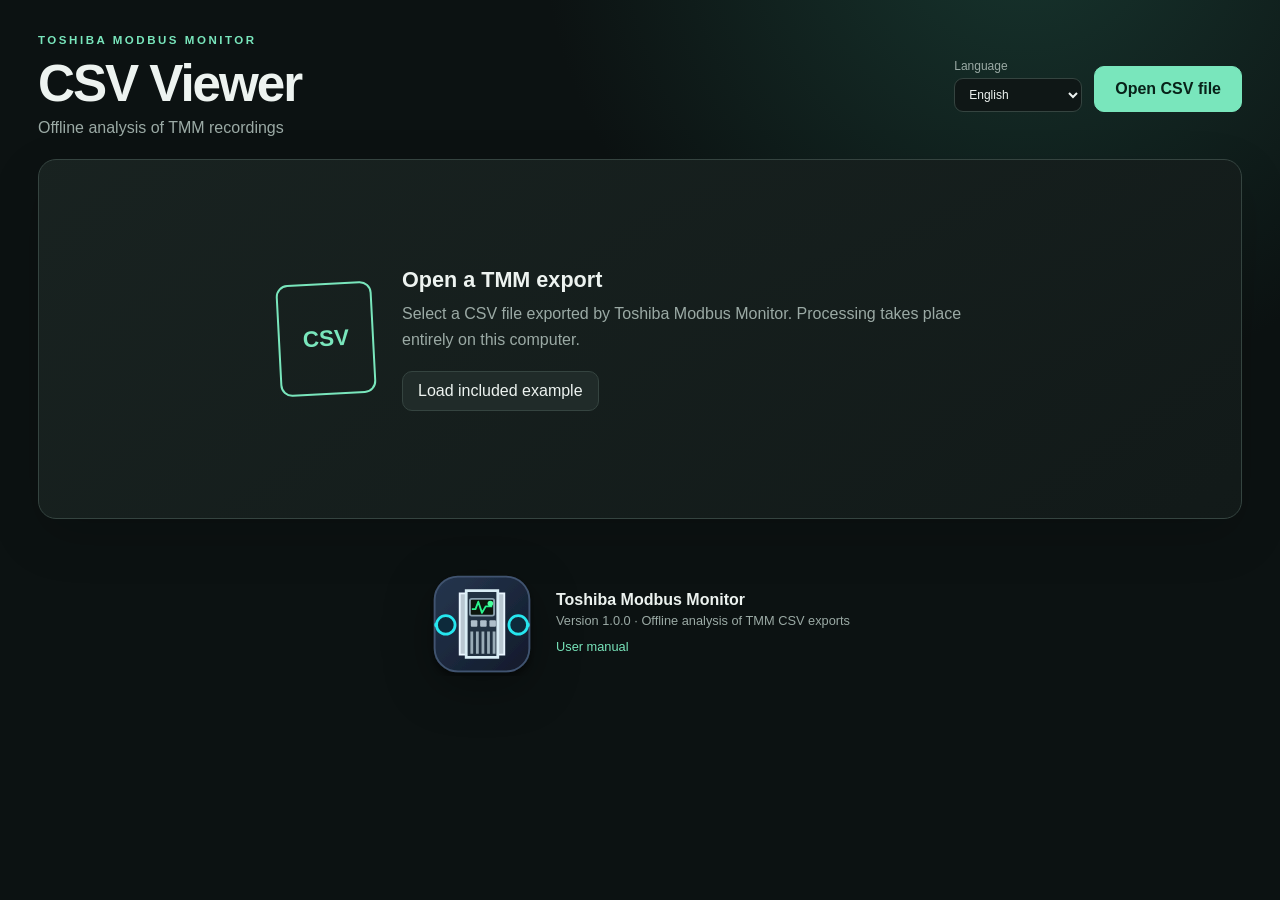
==== TMM-CSV-Viewer-Windows/static/index.html @ 5c4de9e2 "Release Toshiba Modbus Monitor v1.0.0" ====
<!doctype html>
<html lang="en">
<head>
  <meta charset="utf-8">
  <meta name="viewport" content="width=device-width,initial-scale=1">
  <title>TMM CSV Viewer</title>
  <link rel="stylesheet" href="style.css">
</head>
<body>
  <header>
    <div>
      <p class="eyebrow">Toshiba Modbus Monitor</p>
      <h1>CSV Viewer</h1>
      <p class="subtitle" data-i18n="subtitle">Offline analysis of TMM recordings</p>
    </div>
    <div class="header-actions"><label class="language-label"><span data-i18n="language">Language</span><select id="language"><option value="en">English</option><option value="de">Deutsch</option><option value="fr">Français</option><option value="ja">日本語</option></select></label><button id="open-button" class="primary" data-i18n="open">Open CSV file</button></div>
    <input id="file-input" type="file" accept=".csv,text/csv" hidden>
  </header>

  <main>
    <section id="welcome" class="panel welcome">
      <div class="file-symbol">CSV</div>
      <div>
        <h2 data-i18n="welcome.title">Open a TMM export</h2>
        <p data-i18n="welcome.text">Select a CSV file exported by Toshiba Modbus Monitor. Processing takes place entirely on this computer.</p>
        <button id="sample-button" class="sample-button" data-i18n="welcome.sample">Load included example</button>
      </div>
    </section>

    <section id="workspace" hidden>
      <div id="error" class="message error" hidden></div>
      <section class="summary-grid">
        <article class="panel stat"><span data-i18n="summary.file">File</span><strong id="summary-file">—</strong></article>
        <article class="panel stat"><span data-i18n="summary.period">Period</span><strong id="summary-period">—</strong></article>
        <article class="panel stat"><span data-i18n="summary.samples">Samples</span><strong id="summary-samples">—</strong></article>
        <article class="panel stat"><span data-i18n="summary.series">Inverters / metrics</span><strong id="summary-series">—</strong></article>
        <article class="panel stat"><span data-i18n="summary.reference">Investigation reference</span><strong id="summary-reference">—</strong></article>
      </section>

      <section class="panel controls">
        <div class="field">
          <label for="inverter" data-i18n="controls.inverter">Inverter</label>
          <select id="inverter"></select>
        </div>
        <div class="field">
          <label for="terminal-layout" data-i18n="controls.layout">Terminal layout</label>
          <select id="terminal-layout"><option value="auto" data-i18n="controls.layoutAuto">Automatic from device name</option><option value="VF-AS1">VF-AS1</option><option value="VF-AS3J">VF-AS3J</option><option value="VF-S11">VF-S11</option><option value="VF-S15">VF-S15</option></select>
        </div>
        <div class="field">
          <label for="curve-mode" data-i18n="controls.curve">Values between records</label>
          <select id="curve-mode"><option value="hold" data-i18n="controls.hold">Hold last recorded value</option><option value="linear" data-i18n="controls.linear">Connect recorded values linearly</option></select>
        </div>
        <div class="field metrics-field">
          <div class="measurement-head">
            <span class="field-label" data-i18n="controls.measurements">Measurements</span>
            <div class="selection-actions" aria-label="Measurement selection presets">
              <button type="button" data-selection="all" data-i18n="selection.all">All</button>
              <button type="button" data-selection="none" data-i18n="selection.none">None</button>
              <button type="button" data-selection="analog" data-i18n="selection.analog">Analog values</button>
              <button type="button" data-selection="operating" data-i18n="selection.operating">Operating status</button>
              <button type="button" data-selection="terminals" data-i18n="selection.terminals">Terminals</button>
            </div>
          </div>
          <div id="metrics" class="metric-list"></div>
        </div>
        <div class="range-row">
          <div class="field"><label for="start-time" data-i18n="range.from">From</label><input id="start-time" type="datetime-local" step="1"></div>
          <div class="field"><label for="end-time" data-i18n="range.to">To</label><input id="end-time" type="datetime-local" step="1"></div>
          <button id="reset-range" data-i18n="range.full">Full period</button>
        </div>
      </section>

      <section class="panel chart-panel">
        <div class="chart-head">
          <div><p class="eyebrow" data-i18n="chart.eyebrow">History</p><h2 id="chart-title" data-i18n="chart.title">Measurements</h2></div>
          <div class="chart-actions"><p id="chart-note" data-i18n="chart.help">Mouse wheel: zoom · drag: move · pointer: details</p><button id="reset-view" data-i18n="chart.reset">Reset view</button></div>
        </div>
        <div class="canvas-wrap">
          <canvas id="chart" width="1200" height="520"></canvas>
          <div id="tooltip" class="tooltip" hidden></div>
        </div>
        <div id="legend" class="legend"></div>
      </section>

      <section class="panel events-panel">
        <div><p class="eyebrow" data-i18n="events.eyebrow">Events</p><h2 data-i18n="events.title">Warnings and trips in the visible period</h2></div>
        <div class="table-scroll"><table><thead><tr><th data-i18n="table.time">Time</th><th data-i18n="table.severity">Severity</th><th data-i18n="table.source">Source</th><th data-i18n="table.code">Code</th><th data-i18n="table.description">Description</th></tr></thead><tbody id="events"></tbody></table></div>
      </section>

      <section class="panel trip-memory-panel">
        <div><p class="eyebrow" data-i18n="trip.eyebrow">Diagnostic memory</p><h2 data-i18n="trip.title">Trip diagnostics</h2><p class="panel-note" data-i18n="trip.note">These registers contain retained values. The CSV timestamp is the time the memory was read, not the original occurrence time.</p></div>
        <h3 data-i18n="trip.snapshot">Retained values at the latest trip</h3>
        <div class="table-scroll"><table><thead><tr><th data-i18n="table.field">Field</th><th data-i18n="table.value">Value</th><th data-i18n="table.lastRead">Last read</th></tr></thead><tbody id="trip-snapshot"></tbody></table></div>
        <h3 data-i18n="trip.memory">Stored trip codes</h3>
        <div class="table-scroll"><table><thead><tr><th data-i18n="table.slot">Memory slot</th><th data-i18n="table.code">Code</th><th data-i18n="table.description">Description</th><th data-i18n="table.lastRead">Last read</th></tr></thead><tbody id="trip-memory"></tbody></table></div>
      </section>

      <section class="panel device-information-panel">
        <div><p class="eyebrow" data-i18n="device.eyebrow">Device</p><h2 data-i18n="device.title">Recorded device information</h2><p class="panel-note" data-i18n="device.note">Static identification and firmware values are listed separately because they are not time-series measurements.</p></div>
        <div class="table-scroll"><table><thead><tr><th data-i18n="table.field">Field</th><th data-i18n="table.value">Value</th><th data-i18n="table.lastRead">Last read</th></tr></thead><tbody id="device-information"></tbody></table></div>
      </section>

      <section class="panel table-panel">
        <div><p class="eyebrow" data-i18n="statistics.eyebrow">Overview</p><h2 data-i18n="statistics.title">Selected measurements</h2></div>
        <div class="table-scroll"><table><thead><tr><th data-i18n="table.measurement">Measurement</th><th data-i18n="table.unit">Unit</th><th data-i18n="table.samples">Samples</th><th data-i18n="table.minimum">Minimum</th><th data-i18n="table.maximum">Maximum</th><th data-i18n="table.average">Average</th><th data-i18n="table.lastValue">Last value</th></tr></thead><tbody id="statistics"></tbody></table></div>
      </section>
    </section>
  </main>
  <footer class="product-footer">
    <img src="tmm-product-mark.svg" alt="">
    <div>
      <strong>Toshiba Modbus Monitor</strong>
      <p>Version 1.0.0 · <span data-i18n="footer.summary">Offline analysis of TMM CSV exports</span></p>
      <p class="footer-links"><a href="/README.md" target="_blank" data-i18n="footer.manual">User manual</a></p>
    </div>
  </footer>
  <script src="app.js"></script>
</body>
</html>
---- TMM-CSV-Viewer-Windows/static/style.css ----
:root{color-scheme:dark;--bg:#0c1212;--panel:#151d1c;--panel2:#1a2422;--line:#354440;--text:#edf3f0;--muted:#9baaa5;--mint:#79e6bc;--blue:#66b9ff;--yellow:#f0c95d;--red:#ff716c;--radius:18px;font-family:Inter,"Segoe UI",Arial,sans-serif}
[hidden]{display:none!important}
*{box-sizing:border-box}body{margin:0;background:radial-gradient(circle at 80% -10%,#17352e 0,transparent 34%),var(--bg);color:var(--text);min-height:100vh}header{display:flex;align-items:center;justify-content:space-between;gap:24px;max-width:1500px;margin:auto;padding:34px 38px 22px}.header-actions{display:flex;align-items:end;gap:12px}.language-label{display:grid;color:var(--muted);font-size:.75rem;gap:5px}.language-label select{width:auto;min-width:8rem;padding:8px 10px}h1,h2,p{margin:0}h1{font-size:clamp(2rem,4vw,3.7rem);letter-spacing:-.04em}h2{font-size:1.35rem}.eyebrow{text-transform:uppercase;letter-spacing:.22em;color:var(--mint);font-weight:800;font-size:.72rem;margin-bottom:8px}.subtitle{color:var(--muted);margin-top:6px}button,.primary,select,input{font:inherit}button{border:1px solid var(--line);background:#202b29;color:var(--text);border-radius:10px;padding:10px 15px;cursor:pointer}button:hover{border-color:var(--mint)}button.primary{background:var(--mint);border-color:var(--mint);color:#082219;font-weight:800;padding:13px 20px}main{max-width:1500px;margin:auto;padding:0 38px 35px}.panel{background:linear-gradient(145deg,rgba(25,35,33,.96),rgba(18,26,25,.96));border:1px solid var(--line);border-radius:var(--radius);box-shadow:0 18px 50px rgba(0,0,0,.16)}.welcome{min-height:360px;display:flex;align-items:center;justify-content:center;gap:28px;padding:40px}.welcome p{color:var(--muted);margin-top:8px;max-width:600px;line-height:1.6}.file-symbol{width:96px;height:112px;border:2px solid var(--mint);border-radius:12px;display:grid;place-items:center;color:var(--mint);font-weight:900;font-size:1.4rem;transform:rotate(-3deg)}.summary-grid{display:grid;grid-template-columns:2fr 2fr 1fr 1fr;gap:14px;margin-bottom:14px}.stat{padding:18px;min-width:0}.stat span{display:block;color:var(--muted);font-size:.78rem;text-transform:uppercase;letter-spacing:.1em;margin-bottom:8px}.stat strong{display:block;white-space:nowrap;overflow:hidden;text-overflow:ellipsis}.controls{padding:20px;display:grid;grid-template-columns:minmax(180px,260px) 1fr;gap:18px;margin-bottom:14px}.field label,.field-label{display:block;color:var(--muted);font-size:.82rem;font-weight:700;margin-bottom:7px}select,input{width:100%;background:#0f1716;color:var(--text);border:1px solid var(--line);border-radius:9px;padding:10px}.metric-list{display:flex;flex-wrap:wrap;gap:8px}.metric{display:flex;align-items:center;gap:7px;background:#0f1716;border:1px solid var(--line);border-radius:100px;padding:7px 11px;cursor:pointer}.metric input{width:auto;margin:0;accent-color:var(--mint)}.range-row{grid-column:1/-1;display:grid;grid-template-columns:1fr 1fr auto;align-items:end;gap:12px}.chart-panel{padding:22px;margin-bottom:14px}.chart-head{display:flex;justify-content:space-between;gap:20px;align-items:end;margin-bottom:18px}.chart-head>p{color:var(--muted);font-size:.84rem}.canvas-wrap{position:relative;background:#0b1211;border:1px solid #2a3835;border-radius:12px;overflow:hidden}canvas{width:100%;height:520px;display:block}.tooltip{position:absolute;pointer-events:none;background:#e9f4ef;color:#10201b;border-radius:8px;padding:8px 10px;font-size:.78rem;box-shadow:0 8px 30px #0008;max-width:260px}.legend{display:flex;flex-wrap:wrap;gap:14px;margin-top:14px;color:var(--muted);font-size:.83rem}.legend span{display:flex;align-items:center;gap:6px}.swatch{width:18px;height:3px;border-radius:3px}.table-panel{padding:22px}.table-scroll{overflow:auto;margin-top:18px}table{width:100%;border-collapse:collapse;white-space:nowrap}th,td{text-align:right;padding:11px 12px;border-bottom:1px solid #2b3836}th:first-child,td:first-child{text-align:left}th{color:var(--muted);font-size:.76rem;text-transform:uppercase;letter-spacing:.06em}.message{padding:12px 16px;border-radius:10px;margin-bottom:14px}.error{background:#3b1c1d;border:1px solid var(--red);color:#ffc3c0}footer{color:#71817c;text-align:center;padding:10px 20px 30px;font-size:.78rem}@media(max-width:850px){header{padding:24px 18px 18px}main{padding:0 18px 25px}.summary-grid{grid-template-columns:1fr 1fr}.controls{grid-template-columns:1fr}.range-row{grid-template-columns:1fr}.welcome{flex-direction:column;text-align:center}.chart-head{align-items:start;flex-direction:column}canvas{height:400px}}@media(max-width:520px){.summary-grid{grid-template-columns:1fr}header{align-items:flex-start;flex-direction:column}.header-actions{align-items:stretch;width:100%}.language-label select{width:100%}}

/* Analysis controls and categorized measurement selector. */
.metric-list{display:grid;grid-template-columns:repeat(auto-fit,minmax(210px,1fr));gap:12px}.metric-group{border:1px solid #2b3936;border-radius:12px;padding:10px;background:#101817}.metric-group-title{display:block;color:var(--mint);font-size:.7rem;text-transform:uppercase;letter-spacing:.12em;margin:0 3px 8px}.metric-group .metric{border:0;border-radius:7px;background:transparent;padding:6px 5px}.metric-group .metric:hover{background:#1b2825}.metric small{margin-left:auto;color:#72827d}.chart-actions{display:flex;align-items:center;gap:12px}.chart-actions p{color:var(--muted);font-size:.84rem}.canvas-wrap{cursor:crosshair}.canvas-wrap.dragging{cursor:grabbing}canvas{height:560px}.tooltip strong{display:block;margin-bottom:3px}.event-swatch{height:10px;width:4px}@media(max-width:850px){.chart-actions{align-items:start;flex-direction:column}canvas{height:460px}}
.events-panel,.trip-memory-panel,.device-information-panel{padding:22px;margin-bottom:14px}.trip-memory-panel h3{font-size:.95rem;margin:22px 0 -6px;color:var(--text)}.panel-note{color:var(--muted);font-size:.82rem;line-height:1.5;margin-top:7px}.severity{display:inline-block;border-radius:100px;padding:4px 8px;font-size:.72rem;font-weight:800;text-transform:uppercase;letter-spacing:.05em}.severity.warning{background:#473b17;color:#f7d56b}.severity.trip{background:#482020;color:#ff9792}.empty-row{text-align:center!important;color:var(--muted);padding:24px!important}
.severity.unreachable{background:#482020;color:#ff9792}.severity.recovery{background:#173c31;color:#89edc6}
.metrics-field{grid-column:1/-1}
.measurement-head{display:flex;align-items:center;justify-content:space-between;gap:12px;margin-bottom:9px}.measurement-head .field-label{margin:0}.selection-actions{display:flex;flex-wrap:wrap;justify-content:flex-end;gap:6px}.selection-actions button{padding:6px 10px;font-size:.76rem;border-radius:8px}
.sample-button{margin-top:18px}
@media(max-width:850px){.measurement-head{align-items:flex-start;flex-direction:column}.selection-actions{justify-content:flex-start}}

/* Product identity footer, shared in spirit with the TMM dashboard. */
.product-footer{display:flex;align-items:center;justify-content:center;gap:22px;padding:18px 38px 34px;color:var(--muted);font-size:.8rem;text-align:left}.product-footer img{width:104px;height:104px;object-fit:contain;filter:drop-shadow(0 12px 24px rgba(0,0,0,.3))}.product-footer strong{display:block;color:var(--text);font-size:1rem;margin-bottom:3px}.product-footer p{line-height:1.45}.footer-links{display:flex;flex-wrap:wrap;gap:12px;margin-top:7px}.footer-links a{color:var(--mint);text-decoration:none}.footer-links a:hover{text-decoration:underline}@media(max-width:520px){.product-footer{align-items:center;gap:12px;padding:14px 18px 28px}.product-footer img{width:72px;height:72px}.product-footer strong{font-size:.92rem}}
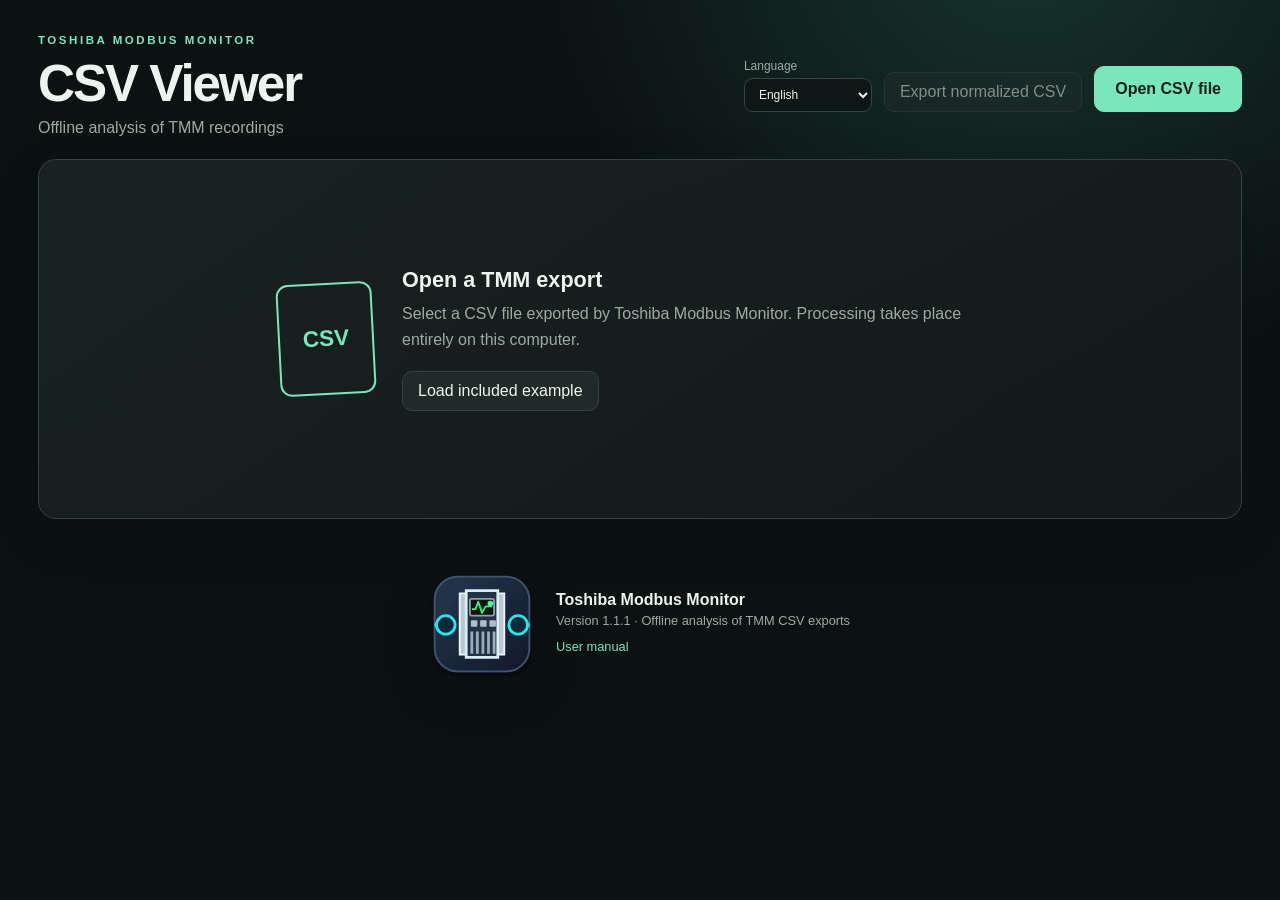
==== commit f4cb2bfa: "Update TMM CSV Viewer web client for v1.1.1 Add the resilient CSV codec and normalized export while " ====
--- a/TMM-CSV-Viewer-Windows/static/index.html
+++ b/TMM-CSV-Viewer-Windows/static/index.html
@@ -13,7 +13,7 @@
       <h1>CSV Viewer</h1>
       <p class="subtitle" data-i18n="subtitle">Offline analysis of TMM recordings</p>
     </div>
-    <div class="header-actions"><label class="language-label"><span data-i18n="language">Language</span><select id="language"><option value="en">English</option><option value="de">Deutsch</option><option value="fr">Français</option><option value="ja">日本語</option></select></label><button id="open-button" class="primary" data-i18n="open">Open CSV file</button></div>
+    <div class="header-actions"><label class="language-label"><span data-i18n="language">Language</span><select id="language"><option value="en">English</option><option value="de">Deutsch</option><option value="fr">Français</option><option value="ja">日本語</option></select></label><button id="export-button" disabled data-i18n="export">Export normalized CSV</button><button id="open-button" class="primary" data-i18n="open">Open CSV file</button></div>
     <input id="file-input" type="file" accept=".csv,text/csv" hidden>
   </header>
 
@@ -29,6 +29,7 @@
 
     <section id="workspace" hidden>
       <div id="error" class="message error" hidden></div>
+      <div id="import-notice" class="message info" hidden></div>
       <section class="summary-grid">
         <article class="panel stat"><span data-i18n="summary.file">File</span><strong id="summary-file">—</strong></article>
         <article class="panel stat"><span data-i18n="summary.period">Period</span><strong id="summary-period">—</strong></article>
@@ -45,10 +46,6 @@
         <div class="field">
           <label for="terminal-layout" data-i18n="controls.layout">Terminal layout</label>
           <select id="terminal-layout"><option value="auto" data-i18n="controls.layoutAuto">Automatic from device name</option><option value="VF-AS1">VF-AS1</option><option value="VF-AS3J">VF-AS3J</option><option value="VF-S11">VF-S11</option><option value="VF-S15">VF-S15</option></select>
-        </div>
-        <div class="field">
-          <label for="curve-mode" data-i18n="controls.curve">Values between records</label>
-          <select id="curve-mode"><option value="hold" data-i18n="controls.hold">Hold last recorded value</option><option value="linear" data-i18n="controls.linear">Connect recorded values linearly</option></select>
         </div>
         <div class="field metrics-field">
           <div class="measurement-head">
@@ -70,8 +67,9 @@
         </div>
       </section>
 
-      <section class="panel chart-panel">
-        <div class="chart-head">
+      <div id="analysis-sections" class="analysis-sections">
+      <section class="panel chart-panel analysis-category" data-category="history">
+        <div class="chart-head category-head"><button class="category-drag-handle" type="button" aria-label="Reorder category" title="Reorder category">⠿</button>
           <div><p class="eyebrow" data-i18n="chart.eyebrow">History</p><h2 id="chart-title" data-i18n="chart.title">Measurements</h2></div>
           <div class="chart-actions"><p id="chart-note" data-i18n="chart.help">Mouse wheel: zoom · drag: move · pointer: details</p><button id="reset-view" data-i18n="chart.reset">Reset view</button></div>
         </div>
@@ -80,40 +78,43 @@
           <div id="tooltip" class="tooltip" hidden></div>
         </div>
         <div id="legend" class="legend"></div>
+        <div id="markers" class="markers" hidden></div>
       </section>
 
-      <section class="panel events-panel">
-        <div><p class="eyebrow" data-i18n="events.eyebrow">Events</p><h2 data-i18n="events.title">Warnings and trips in the visible period</h2></div>
+      <section class="panel events-panel analysis-category" data-category="events">
+        <div class="category-heading"><button class="category-drag-handle" type="button" aria-label="Reorder category" title="Reorder category">⠿</button><div><p class="eyebrow" data-i18n="events.eyebrow">Events</p><h2 data-i18n="events.title">Warnings and trips in the visible period</h2></div></div>
         <div class="table-scroll"><table><thead><tr><th data-i18n="table.time">Time</th><th data-i18n="table.severity">Severity</th><th data-i18n="table.source">Source</th><th data-i18n="table.code">Code</th><th data-i18n="table.description">Description</th></tr></thead><tbody id="events"></tbody></table></div>
       </section>
 
-      <section class="panel trip-memory-panel">
-        <div><p class="eyebrow" data-i18n="trip.eyebrow">Diagnostic memory</p><h2 data-i18n="trip.title">Trip diagnostics</h2><p class="panel-note" data-i18n="trip.note">These registers contain retained values. The CSV timestamp is the time the memory was read, not the original occurrence time.</p></div>
+      <section class="panel trip-memory-panel analysis-category" data-category="trip-memory">
+        <div class="category-heading"><button class="category-drag-handle" type="button" aria-label="Reorder category" title="Reorder category">⠿</button><div><p class="eyebrow" data-i18n="trip.eyebrow">Diagnostic memory</p><h2 data-i18n="trip.title">Trip diagnostics</h2><p class="panel-note" data-i18n="trip.note">These registers contain retained values. The CSV timestamp is the time the memory was read, not the original occurrence time.</p></div></div>
         <h3 data-i18n="trip.snapshot">Retained values at the latest trip</h3>
         <div class="table-scroll"><table><thead><tr><th data-i18n="table.field">Field</th><th data-i18n="table.value">Value</th><th data-i18n="table.lastRead">Last read</th></tr></thead><tbody id="trip-snapshot"></tbody></table></div>
         <h3 data-i18n="trip.memory">Stored trip codes</h3>
         <div class="table-scroll"><table><thead><tr><th data-i18n="table.slot">Memory slot</th><th data-i18n="table.code">Code</th><th data-i18n="table.description">Description</th><th data-i18n="table.lastRead">Last read</th></tr></thead><tbody id="trip-memory"></tbody></table></div>
       </section>
 
-      <section class="panel device-information-panel">
-        <div><p class="eyebrow" data-i18n="device.eyebrow">Device</p><h2 data-i18n="device.title">Recorded device information</h2><p class="panel-note" data-i18n="device.note">Static identification and firmware values are listed separately because they are not time-series measurements.</p></div>
+      <section class="panel device-information-panel analysis-category" data-category="device-information">
+        <div class="category-heading"><button class="category-drag-handle" type="button" aria-label="Reorder category" title="Reorder category">⠿</button><div><p class="eyebrow" data-i18n="device.eyebrow">Device</p><h2 data-i18n="device.title">Recorded device information</h2><p class="panel-note" data-i18n="device.note">Static identification and firmware values are listed separately because they are not time-series measurements.</p></div></div>
         <div class="table-scroll"><table><thead><tr><th data-i18n="table.field">Field</th><th data-i18n="table.value">Value</th><th data-i18n="table.lastRead">Last read</th></tr></thead><tbody id="device-information"></tbody></table></div>
       </section>
 
-      <section class="panel table-panel">
-        <div><p class="eyebrow" data-i18n="statistics.eyebrow">Overview</p><h2 data-i18n="statistics.title">Selected measurements</h2></div>
+      <section class="panel table-panel analysis-category" data-category="statistics">
+        <div class="category-heading"><button class="category-drag-handle" type="button" aria-label="Reorder category" title="Reorder category">⠿</button><div><p class="eyebrow" data-i18n="statistics.eyebrow">Overview</p><h2 data-i18n="statistics.title">Selected measurements</h2></div></div>
         <div class="table-scroll"><table><thead><tr><th data-i18n="table.measurement">Measurement</th><th data-i18n="table.unit">Unit</th><th data-i18n="table.samples">Samples</th><th data-i18n="table.minimum">Minimum</th><th data-i18n="table.maximum">Maximum</th><th data-i18n="table.average">Average</th><th data-i18n="table.lastValue">Last value</th></tr></thead><tbody id="statistics"></tbody></table></div>
       </section>
+      </div>
     </section>
   </main>
   <footer class="product-footer">
     <img src="tmm-product-mark.svg" alt="">
     <div>
       <strong>Toshiba Modbus Monitor</strong>
-      <p>Version 1.0.0 · <span data-i18n="footer.summary">Offline analysis of TMM CSV exports</span></p>
+      <p>Version 1.1.1 · <span data-i18n="footer.summary">Offline analysis of TMM CSV exports</span></p>
       <p class="footer-links"><a href="/README.md" target="_blank" data-i18n="footer.manual">User manual</a></p>
     </div>
   </footer>
+  <script src="csv-codec.js"></script>
   <script src="app.js"></script>
 </body>
 </html>
--- a/TMM-CSV-Viewer-Windows/static/style.css
+++ b/TMM-CSV-Viewer-Windows/static/style.css
@@ -3,13 +3,16 @@
 *{box-sizing:border-box}body{margin:0;background:radial-gradient(circle at 80% -10%,#17352e 0,transparent 34%),var(--bg);color:var(--text);min-height:100vh}header{display:flex;align-items:center;justify-content:space-between;gap:24px;max-width:1500px;margin:auto;padding:34px 38px 22px}.header-actions{display:flex;align-items:end;gap:12px}.language-label{display:grid;color:var(--muted);font-size:.75rem;gap:5px}.language-label select{width:auto;min-width:8rem;padding:8px 10px}h1,h2,p{margin:0}h1{font-size:clamp(2rem,4vw,3.7rem);letter-spacing:-.04em}h2{font-size:1.35rem}.eyebrow{text-transform:uppercase;letter-spacing:.22em;color:var(--mint);font-weight:800;font-size:.72rem;margin-bottom:8px}.subtitle{color:var(--muted);margin-top:6px}button,.primary,select,input{font:inherit}button{border:1px solid var(--line);background:#202b29;color:var(--text);border-radius:10px;padding:10px 15px;cursor:pointer}button:hover{border-color:var(--mint)}button.primary{background:var(--mint);border-color:var(--mint);color:#082219;font-weight:800;padding:13px 20px}main{max-width:1500px;margin:auto;padding:0 38px 35px}.panel{background:linear-gradient(145deg,rgba(25,35,33,.96),rgba(18,26,25,.96));border:1px solid var(--line);border-radius:var(--radius);box-shadow:0 18px 50px rgba(0,0,0,.16)}.welcome{min-height:360px;display:flex;align-items:center;justify-content:center;gap:28px;padding:40px}.welcome p{color:var(--muted);margin-top:8px;max-width:600px;line-height:1.6}.file-symbol{width:96px;height:112px;border:2px solid var(--mint);border-radius:12px;display:grid;place-items:center;color:var(--mint);font-weight:900;font-size:1.4rem;transform:rotate(-3deg)}.summary-grid{display:grid;grid-template-columns:2fr 2fr 1fr 1fr;gap:14px;margin-bottom:14px}.stat{padding:18px;min-width:0}.stat span{display:block;color:var(--muted);font-size:.78rem;text-transform:uppercase;letter-spacing:.1em;margin-bottom:8px}.stat strong{display:block;white-space:nowrap;overflow:hidden;text-overflow:ellipsis}.controls{padding:20px;display:grid;grid-template-columns:minmax(180px,260px) 1fr;gap:18px;margin-bottom:14px}.field label,.field-label{display:block;color:var(--muted);font-size:.82rem;font-weight:700;margin-bottom:7px}select,input{width:100%;background:#0f1716;color:var(--text);border:1px solid var(--line);border-radius:9px;padding:10px}.metric-list{display:flex;flex-wrap:wrap;gap:8px}.metric{display:flex;align-items:center;gap:7px;background:#0f1716;border:1px solid var(--line);border-radius:100px;padding:7px 11px;cursor:pointer}.metric input{width:auto;margin:0;accent-color:var(--mint)}.range-row{grid-column:1/-1;display:grid;grid-template-columns:1fr 1fr auto;align-items:end;gap:12px}.chart-panel{padding:22px;margin-bottom:14px}.chart-head{display:flex;justify-content:space-between;gap:20px;align-items:end;margin-bottom:18px}.chart-head>p{color:var(--muted);font-size:.84rem}.canvas-wrap{position:relative;background:#0b1211;border:1px solid #2a3835;border-radius:12px;overflow:hidden}canvas{width:100%;height:520px;display:block}.tooltip{position:absolute;pointer-events:none;background:#e9f4ef;color:#10201b;border-radius:8px;padding:8px 10px;font-size:.78rem;box-shadow:0 8px 30px #0008;max-width:260px}.legend{display:flex;flex-wrap:wrap;gap:14px;margin-top:14px;color:var(--muted);font-size:.83rem}.legend span{display:flex;align-items:center;gap:6px}.swatch{width:18px;height:3px;border-radius:3px}.table-panel{padding:22px}.table-scroll{overflow:auto;margin-top:18px}table{width:100%;border-collapse:collapse;white-space:nowrap}th,td{text-align:right;padding:11px 12px;border-bottom:1px solid #2b3836}th:first-child,td:first-child{text-align:left}th{color:var(--muted);font-size:.76rem;text-transform:uppercase;letter-spacing:.06em}.message{padding:12px 16px;border-radius:10px;margin-bottom:14px}.error{background:#3b1c1d;border:1px solid var(--red);color:#ffc3c0}footer{color:#71817c;text-align:center;padding:10px 20px 30px;font-size:.78rem}@media(max-width:850px){header{padding:24px 18px 18px}main{padding:0 18px 25px}.summary-grid{grid-template-columns:1fr 1fr}.controls{grid-template-columns:1fr}.range-row{grid-template-columns:1fr}.welcome{flex-direction:column;text-align:center}.chart-head{align-items:start;flex-direction:column}canvas{height:400px}}@media(max-width:520px){.summary-grid{grid-template-columns:1fr}header{align-items:flex-start;flex-direction:column}.header-actions{align-items:stretch;width:100%}.language-label select{width:100%}}
 
 /* Analysis controls and categorized measurement selector. */
-.metric-list{display:grid;grid-template-columns:repeat(auto-fit,minmax(210px,1fr));gap:12px}.metric-group{border:1px solid #2b3936;border-radius:12px;padding:10px;background:#101817}.metric-group-title{display:block;color:var(--mint);font-size:.7rem;text-transform:uppercase;letter-spacing:.12em;margin:0 3px 8px}.metric-group .metric{border:0;border-radius:7px;background:transparent;padding:6px 5px}.metric-group .metric:hover{background:#1b2825}.metric small{margin-left:auto;color:#72827d}.chart-actions{display:flex;align-items:center;gap:12px}.chart-actions p{color:var(--muted);font-size:.84rem}.canvas-wrap{cursor:crosshair}.canvas-wrap.dragging{cursor:grabbing}canvas{height:560px}.tooltip strong{display:block;margin-bottom:3px}.event-swatch{height:10px;width:4px}@media(max-width:850px){.chart-actions{align-items:start;flex-direction:column}canvas{height:460px}}
+.metric-list{display:grid;grid-template-columns:repeat(2,minmax(0,1fr));gap:10px}.history-channel-card{display:grid;grid-template-columns:minmax(0,1fr) auto;align-items:center;gap:10px;padding:12px 14px;border:1px solid #2b3936;border-radius:12px;background:#101817}.history-channel-card label{display:grid;grid-template-columns:auto minmax(0,1fr);align-items:start;gap:10px;min-width:0;cursor:pointer}.history-channel-card span{min-width:0}.history-channel-card strong,.history-channel-card small{display:block;overflow:hidden;text-overflow:ellipsis;white-space:nowrap}.history-channel-card strong{font-size:.9rem}.history-channel-card small{margin-top:4px;color:var(--muted);font-family:ui-monospace,SFMono-Regular,Consolas,monospace;font-size:.7rem}.history-curve-buttons{display:flex;gap:4px;align-items:center}.history-colour-picker{width:32px;height:30px;padding:3px;border:1px solid var(--line);border-radius:7px;background:transparent}.curve-style-button{display:grid;place-items:center;width:34px;height:30px;padding:2px;color:var(--muted);border:1px solid var(--line);border-radius:7px;background:transparent;font-size:1.05rem}.curve-style-button[aria-pressed="true"]{color:var(--mint);border-color:var(--mint);background:rgba(121,230,188,.1)}.chart-actions{display:flex;align-items:center;gap:12px}.chart-actions p{color:var(--muted);font-size:.84rem}.canvas-wrap{cursor:crosshair}.canvas-wrap.dragging{cursor:grabbing}canvas{height:560px}.tooltip strong{display:block;margin-bottom:3px}.event-swatch{height:10px;width:4px}@media(max-width:850px){.metric-list{grid-template-columns:1fr}.chart-actions{align-items:start;flex-direction:column}canvas{height:460px}}
 .events-panel,.trip-memory-panel,.device-information-panel{padding:22px;margin-bottom:14px}.trip-memory-panel h3{font-size:.95rem;margin:22px 0 -6px;color:var(--text)}.panel-note{color:var(--muted);font-size:.82rem;line-height:1.5;margin-top:7px}.severity{display:inline-block;border-radius:100px;padding:4px 8px;font-size:.72rem;font-weight:800;text-transform:uppercase;letter-spacing:.05em}.severity.warning{background:#473b17;color:#f7d56b}.severity.trip{background:#482020;color:#ff9792}.empty-row{text-align:center!important;color:var(--muted);padding:24px!important}
 .severity.unreachable{background:#482020;color:#ff9792}.severity.recovery{background:#173c31;color:#89edc6}
 .metrics-field{grid-column:1/-1}
 .measurement-head{display:flex;align-items:center;justify-content:space-between;gap:12px;margin-bottom:9px}.measurement-head .field-label{margin:0}.selection-actions{display:flex;flex-wrap:wrap;justify-content:flex-end;gap:6px}.selection-actions button{padding:6px 10px;font-size:.76rem;border-radius:8px}
 .sample-button{margin-top:18px}
+.markers{display:grid;grid-template-columns:repeat(auto-fit,minmax(260px,1fr));gap:12px;margin-top:16px}.marker{border:1px solid #756334;border-radius:12px;background:rgba(240,201,93,.06);padding:12px}.marker-head{display:flex;align-items:center;justify-content:space-between;gap:12px;color:var(--yellow);margin-bottom:7px}.marker-delete{padding:4px 8px;color:#ffaaa3;border-color:#874e49;background:transparent}.marker table{font-size:.8rem}.marker th,.marker td{padding:5px 0}.marker td{color:var(--mint);font-variant-numeric:tabular-nums}
+.analysis-sections{display:grid;gap:14px}.analysis-sections>.panel{margin-bottom:0}.analysis-category{position:relative}.category-heading,.category-head{display:flex;align-items:flex-start;gap:12px}.category-head{justify-content:space-between}.category-head>div:first-of-type{flex:1}.category-drag-handle{flex:0 0 auto;cursor:grab;padding:3px 7px;border-color:transparent;background:transparent;color:var(--muted);font-size:1.45rem;line-height:1;touch-action:none}.category-drag-handle:hover,.category-drag-handle:focus-visible{color:var(--mint);border-color:var(--line)}.analysis-category.dragging-category{opacity:.45}.analysis-category.drop-before{box-shadow:0 -4px 0 var(--mint),0 18px 50px rgba(0,0,0,.16)}.analysis-category.drop-after{box-shadow:0 4px 0 var(--mint),0 18px 50px rgba(0,0,0,.16)}
 @media(max-width:850px){.measurement-head{align-items:flex-start;flex-direction:column}.selection-actions{justify-content:flex-start}}
 
 /* Product identity footer, shared in spirit with the TMM dashboard. */
 .product-footer{display:flex;align-items:center;justify-content:center;gap:22px;padding:18px 38px 34px;color:var(--muted);font-size:.8rem;text-align:left}.product-footer img{width:104px;height:104px;object-fit:contain;filter:drop-shadow(0 12px 24px rgba(0,0,0,.3))}.product-footer strong{display:block;color:var(--text);font-size:1rem;margin-bottom:3px}.product-footer p{line-height:1.45}.footer-links{display:flex;flex-wrap:wrap;gap:12px;margin-top:7px}.footer-links a{color:var(--mint);text-decoration:none}.footer-links a:hover{text-decoration:underline}@media(max-width:520px){.product-footer{align-items:center;gap:12px;padding:14px 18px 28px}.product-footer img{width:72px;height:72px}.product-footer strong{font-size:.92rem}}
+.message.info{background:#132d2b;border:1px solid #4eaaa0;color:#c3eee5}.header-actions button:disabled{cursor:not-allowed;opacity:.5}
